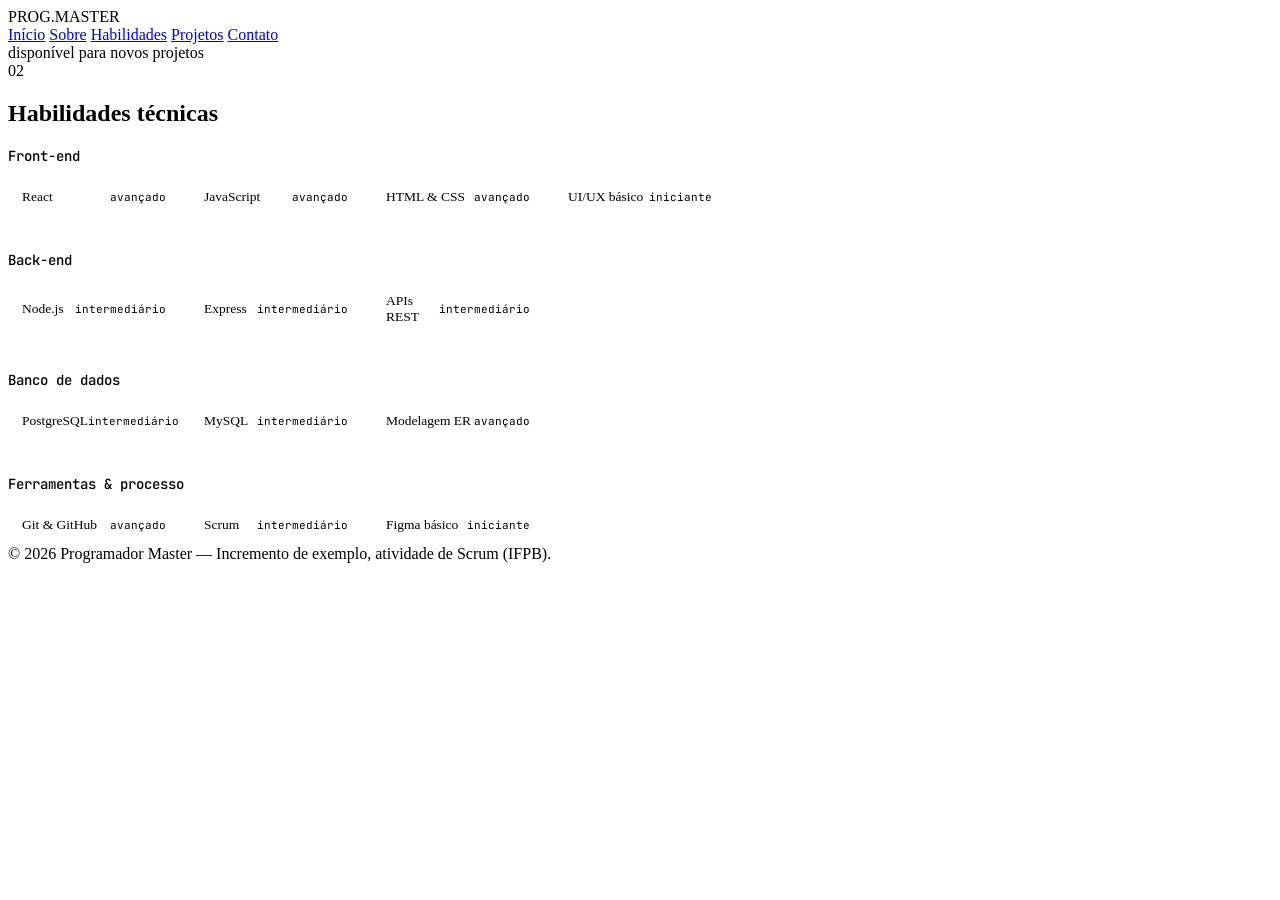
==== html/habilidades.html @ 76efaf3e "feat: criando seção de habilidades" ====
<!DOCTYPE html>
<html lang="pt-BR">
<head>
<meta charset="UTF-8">
<meta name="viewport" content="width=device-width, initial-scale=1.0">
<title>Habilidades — Programador Master</title>
<link rel="preconnect" href="https://fonts.googleapis.com">
<link href="https://fonts.googleapis.com/css2?family=Space+Grotesk:wght@400;500;600;700&family=IBM+Plex+Sans:wght@400;500;600&family=JetBrains+Mono:wght@400;500&display=swap" rel="stylesheet">
<link rel="stylesheet" href="../css/base.css">
<link rel="stylesheet" href="../css/habilidades.css">
</head>
<body>

<nav>
  <div class="wrap">
    <div class="brand mono">PROG.MASTER</div>
    <div class="navlinks">
      <a href="index.html">Início</a>
      <a href="sobre.html">Sobre</a>
      <a href="habilidades.html" class="active">Habilidades</a>
      <a href="projetos.html">Projetos</a>
      <a href="contato.html">Contato</a>
    </div>
  </div>
</nav>

<div class="page-title">
  <div class="wrap">
    <span class="role-tag">disponível para novos projetos</span>
  </div>
</div>

<section id="habilidades">
  <div class="wrap">
    <div class="section-head">
      <span class="section-num mono">02</span>
      <h2>Habilidades técnicas</h2>
      <div class="rule"></div>
    </div>

    <div class="skill-category">
      <h3>Front-end</h3>
      <div class="stack-grid">
        <div class="stack-item">React <span class="lvl">avançado</span></div>
        <div class="stack-item">JavaScript <span class="lvl">avançado</span></div>
        <div class="stack-item">HTML &amp; CSS <span class="lvl">avançado</span></div>
        <div class="stack-item">UI/UX básico <span class="lvl">iniciante</span></div>
      </div>
    </div>

    <div class="skill-category">
      <h3>Back-end</h3>
      <div class="stack-grid">
        <div class="stack-item">Node.js <span class="lvl">intermediário</span></div>
        <div class="stack-item">Express <span class="lvl">intermediário</span></div>
        <div class="stack-item">APIs REST <span class="lvl">intermediário</span></div>
      </div>
    </div>

    <div class="skill-category">
      <h3>Banco de dados</h3>
      <div class="stack-grid">
        <div class="stack-item">PostgreSQL <span class="lvl">intermediário</span></div>
        <div class="stack-item">MySQL <span class="lvl">intermediário</span></div>
        <div class="stack-item">Modelagem ER <span class="lvl">avançado</span></div>
      </div>
    </div>

    <div class="skill-category">
      <h3>Ferramentas &amp; processo</h3>
      <div class="stack-grid">
        <div class="stack-item">Git &amp; GitHub <span class="lvl">avançado</span></div>
        <div class="stack-item">Scrum <span class="lvl">intermediário</span></div>
        <div class="stack-item">Figma básico <span class="lvl">iniciante</span></div>
      </div>
    </div>
  </div>
</section>

<footer>
  <div class="wrap">© 2026 Programador Master — Incremento de exemplo, atividade de Scrum (IFPB).</div>
</footer>

</body>
</html>
---- css/habilidades.css ----
/* ---- Habilidades: categorias ---- */
.skill-category{margin-bottom:34px;}
.skill-category:last-child{margin-bottom:0;}
.skill-category h3{
  font-size:14px;
  font-family:'JetBrains Mono', monospace;
  color:var(--graphite);
  margin-bottom:12px;
  font-weight:500;
}

/* ---- Habilidades: grid de itens ---- */
.stack-grid{
  display:grid;
  grid-template-columns:repeat(auto-fill, minmax(150px,1fr));
  gap:10px;
}
.stack-item{
  border:1px solid var(--line);
  background:var(--paper-card);
  padding:12px 14px;
  border-radius:2px;
  font-size:13.5px;
  display:flex; justify-content:space-between; align-items:center;
}
.stack-item .lvl{
  font-family:'JetBrains Mono', monospace;
  font-size:11px;
  color:var(--blueprint);
}
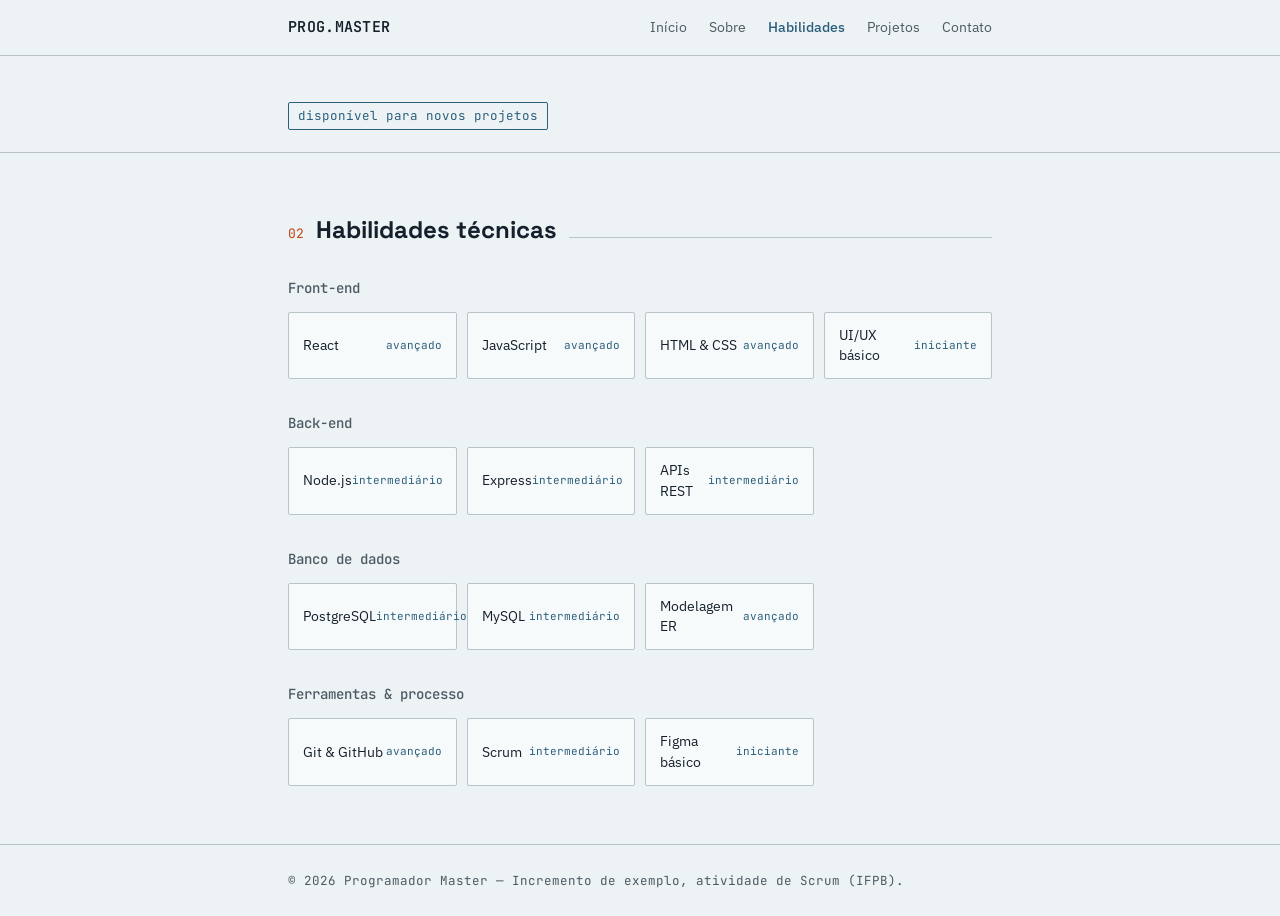
==== commit 7564d24c: "feat: movendo o index para a raiz do projeto e ajustando as referencias de links" ====
--- a/html/habilidades.html
+++ b/html/habilidades.html
@@ -15,7 +15,7 @@
   <div class="wrap">
     <div class="brand mono">PROG.MASTER</div>
     <div class="navlinks">
-      <a href="index.html">Início</a>
+      <a href="../index.html">Início</a>
       <a href="sobre.html">Sobre</a>
       <a href="habilidades.html" class="active">Habilidades</a>
       <a href="projetos.html">Projetos</a>
--- a/css/base.css
+++ b/css/base.css
@@ -0,0 +1,101 @@
+:root{
+  --ink:#14202B;
+  --paper:#EDF2F4;
+  --blueprint:#2C5F7C;
+  --pin:#C1440E;
+  --graphite:#4B5A63;
+  --line:#B8C4C9;
+  --paper-card:#F7FAFB;
+}
+*{box-sizing:border-box;}
+html{scroll-behavior:smooth;}
+body{
+  margin:0;
+  background:var(--paper);
+  color:var(--ink);
+  font-family:'IBM Plex Sans', sans-serif;
+  line-height:1.55;
+}
+h1,h2,h3{
+  font-family:'Space Grotesk', sans-serif;
+  margin:0;
+  color:var(--ink);
+}
+.mono{
+  font-family:'JetBrains Mono', monospace;
+}
+a{color:inherit;}
+.wrap{
+  max-width:760px;
+  margin:0 auto;
+  padding:0 28px;
+}
+
+/* ---- Nav ---- */
+nav{
+  position:sticky; top:0; z-index:10;
+  background:rgba(237,242,244,0.92);
+  backdrop-filter:blur(6px);
+  border-bottom:1px solid var(--line);
+}
+nav .wrap{
+  display:flex; justify-content:space-between; align-items:center;
+  padding-top:16px; padding-bottom:16px;
+}
+.brand{font-weight:600; font-size:15px; letter-spacing:0.02em;}
+.navlinks{display:flex; gap:22px; font-size:14px;}
+.navlinks a{text-decoration:none; color:var(--graphite); transition:color .15s;}
+.navlinks a:hover{color:var(--blueprint);}
+.navlinks a.active{color:var(--blueprint); font-weight:500;}
+
+/* ---- Page title (páginas internas) ---- */
+.page-title{
+  padding:46px 0 8px;
+  border-bottom:1px solid var(--line);
+}
+.page-title .role-tag{margin-bottom:14px;}
+.role-tag{
+  display:inline-block;
+  font-family:'JetBrains Mono', monospace;
+  font-size:12.5px;
+  color:var(--blueprint);
+  border:1px solid var(--blueprint);
+  padding:3px 9px;
+  border-radius:2px;
+  margin-bottom:18px;
+}
+
+/* ---- Section shell (usado em todas as páginas) ---- */
+section{padding:58px 0;}
+.section-head{
+  display:flex; align-items:baseline; gap:12px;
+  margin-bottom:30px;
+}
+.section-num{
+  font-family:'JetBrains Mono', monospace;
+  font-size:13px;
+  color:var(--pin);
+}
+.section-head h2{font-size:24px;}
+.rule{
+  height:1px;
+  background:var(--line);
+  flex:1;
+}
+
+/* ---- Footer ---- */
+footer{
+  border-top:1px solid var(--line);
+  padding:26px 0;
+  font-size:12.5px;
+  color:var(--graphite);
+  font-family:'JetBrains Mono', monospace;
+}
+
+@media (max-width:560px){
+  .navlinks{display:none;}
+}
+
+@media (prefers-reduced-motion:reduce){
+  html{scroll-behavior:auto;}
+}
